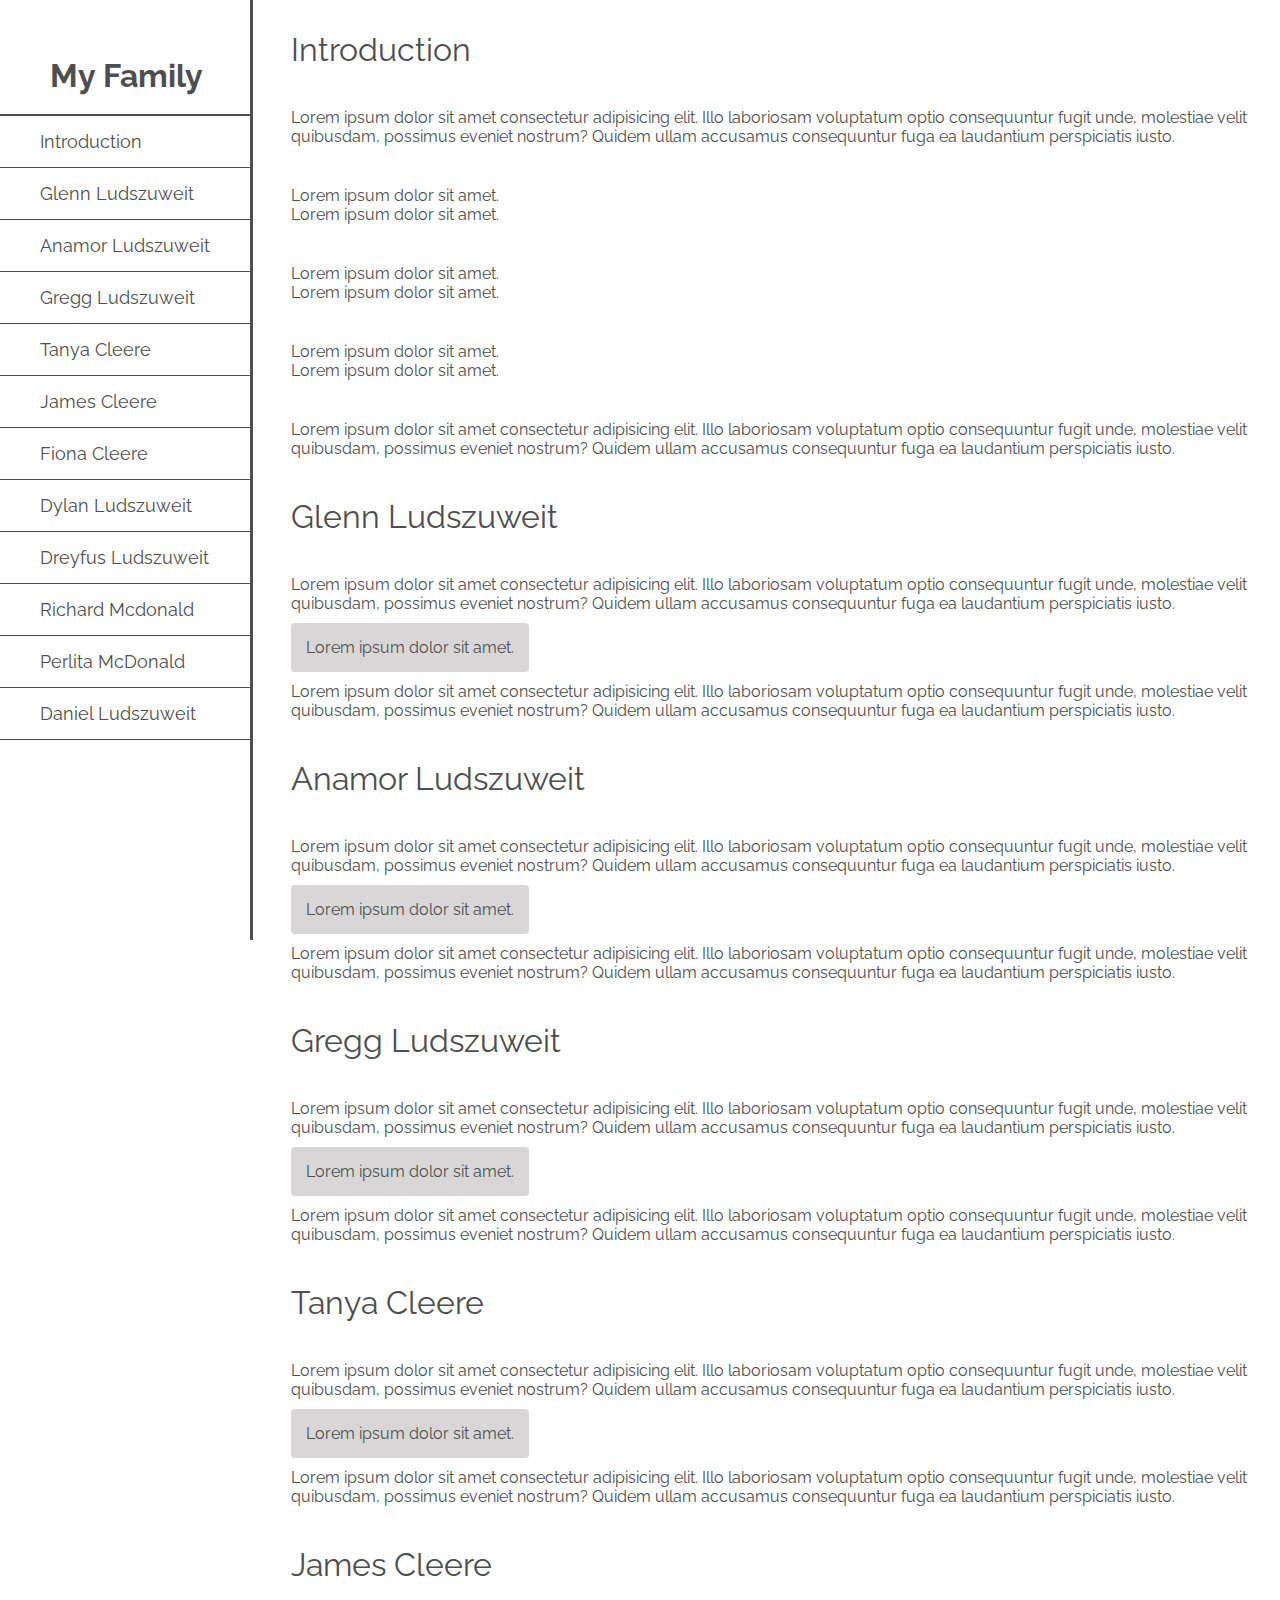
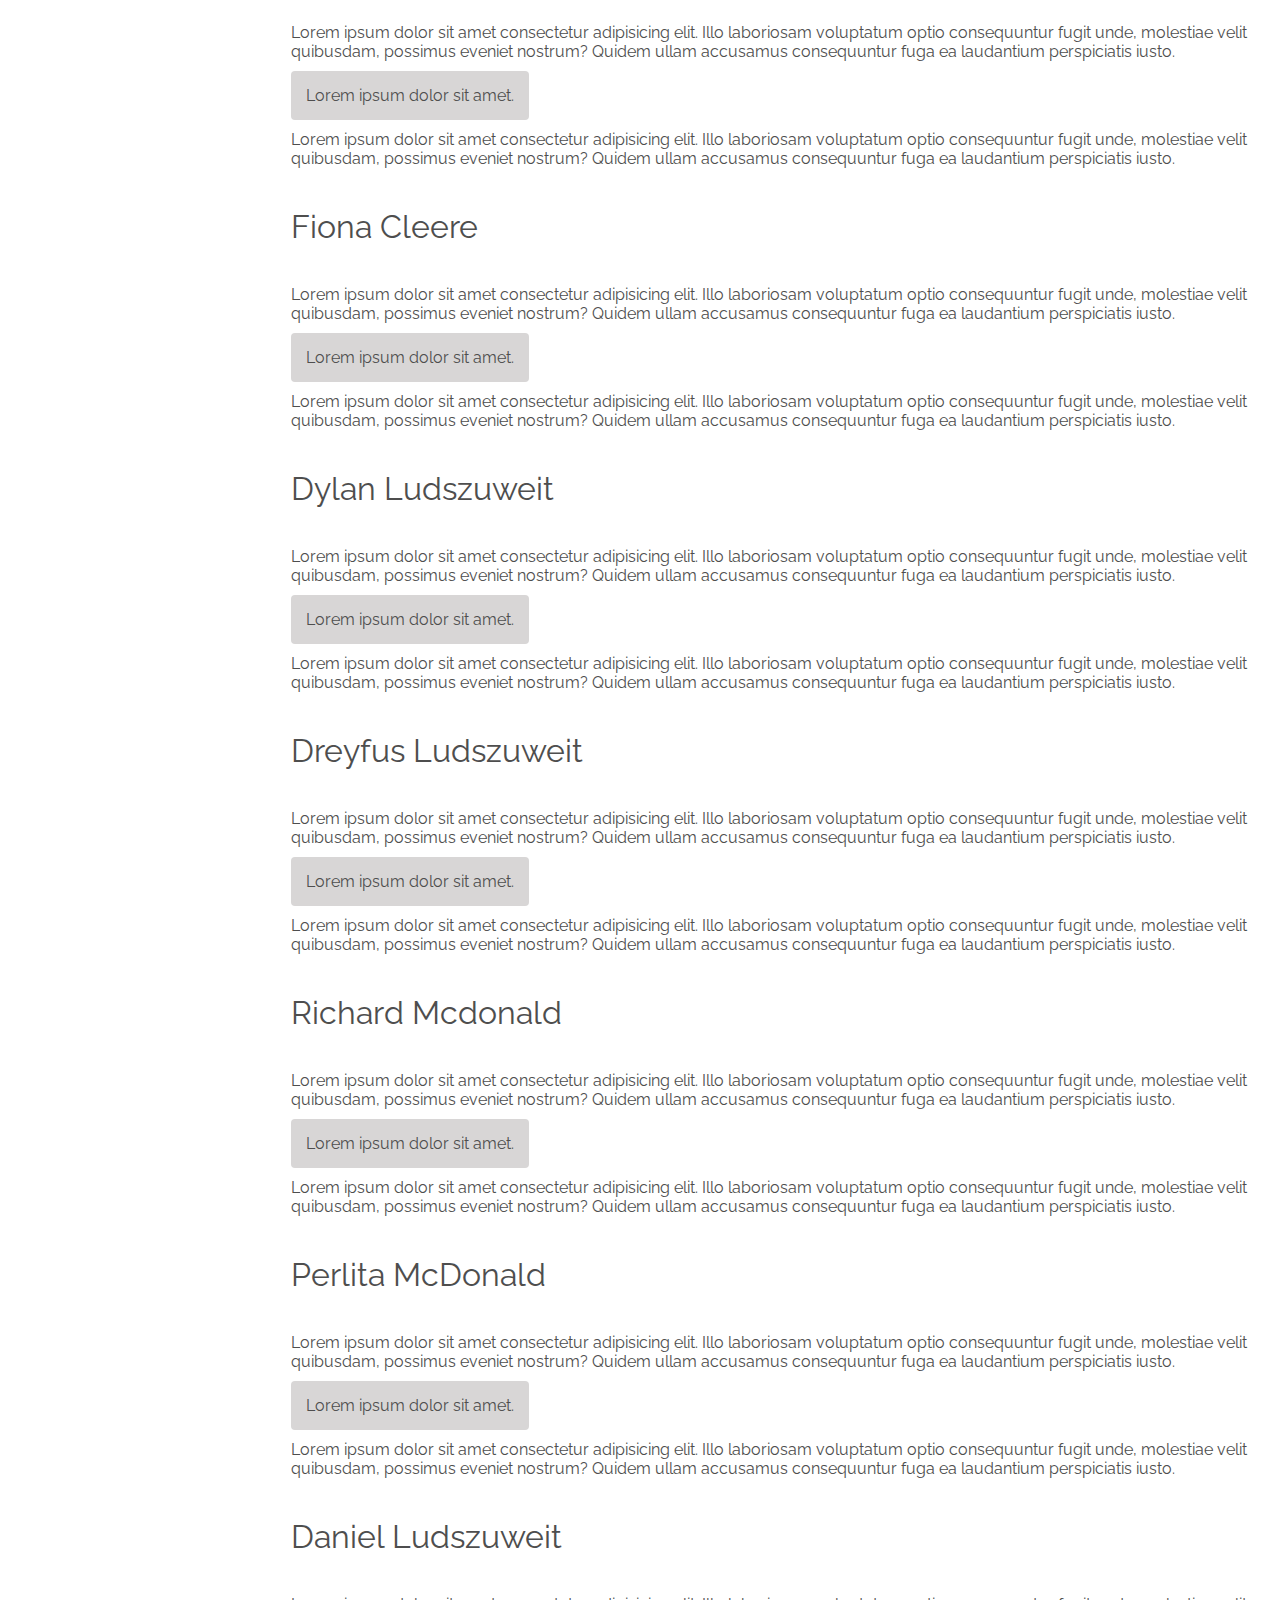
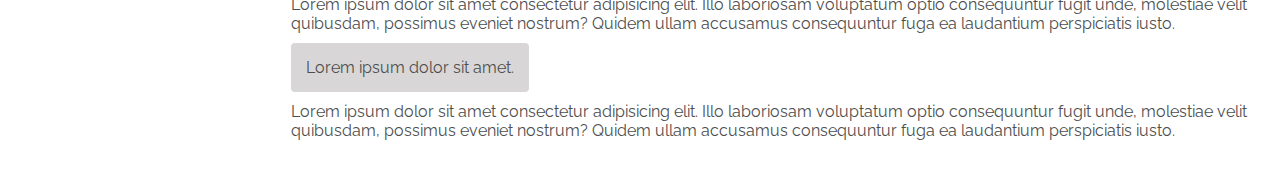
==== documentation.html @ 00db25ce "FCC responsive Web Design" ====
<!DOCTYPE html>
<html lang="en">
  <head>
    <meta charset="UTF-8" />
    <meta name="viewport" content="width=device-width, initial-scale=1.0" />
    <meta http-equiv="X-UA-Compatible" content="ie=edge" />
    <link rel="stylesheet" href="./css/document.css" />
    <link
      rel="stylesheet"
      href="https://use.fontawesome.com/releases/v5.8.1/css/all.css"
      integrity="sha384-50oBUHEmvpQ+1lW4y57PTFmhCaXp0ML5d60M1M7uH2+nqUivzIebhndOJK28anvf"
      crossorigin="anonymous"
    />
    <title>Technical Documentation</title>
  </head>

  <body>
    <nav id="navbar">
      <header>
        <img src="https://via.placeholder.com/150" alt="" />
        <p>My Family</p>
      </header>
      <div class="main-menu">
        <a href="#Introduction" class="nav-link">Introduction</a>
        <a href="#Glenn_Ludszuweit" class="nav-link">Glenn Ludszuweit</a>
        <a href="#Anamor_Ludszuweit" class="nav-link">Anamor Ludszuweit</a>
        <a href="#Gregg_Ludszuweit" class="nav-link">Gregg Ludszuweit</a>
        <a href="#Tanya_Cleere" class="nav-link">Tanya Cleere</a>
        <a href="#James_Cleere" class="nav-link">James Cleere</a>
        <a href="#Fiona_Cleere" class="nav-link">Fiona Cleere</a>
        <a href="#Dylan_Ludszuweit" class="nav-link">Dylan Ludszuweit</a>
        <a href="#Dreyfus_Ludszuweit" class="nav-link">Dreyfus Ludszuweit</a>
        <a href="#Richard_Mcdonald" class="nav-link">Richard Mcdonald</a>
        <a href="#Perlita_McDonald" class="nav-link">Perlita McDonald</a>
        <a href="#Daniel_Ludszuweit" class="nav-link">Daniel Ludszuweit</a>
      </div>
    </nav>

    <main id="main-doc">
      <section class="main-section" id="Introduction">
        <header>Introduction</header>
        <p>
          Lorem ipsum dolor sit amet consectetur adipisicing elit. Illo
          laboriosam voluptatum optio consequuntur fugit unde, molestiae velit
          quibusdam, possimus eveniet nostrum? Quidem ullam accusamus
          consequuntur fuga ea laudantium perspiciatis iusto.
        </p>
        <ul>
          <li>Lorem ipsum dolor sit amet.</li>
          <li>Lorem ipsum dolor sit amet.</li>
        </ul>
        <ul>
          <li>Lorem ipsum dolor sit amet.</li>
          <li>Lorem ipsum dolor sit amet.</li>
        </ul>
        <ul>
          <li>Lorem ipsum dolor sit amet.</li>
          <li>Lorem ipsum dolor sit amet.</li>
        </ul>
        <p>
          Lorem ipsum dolor sit amet consectetur adipisicing elit. Illo
          laboriosam voluptatum optio consequuntur fugit unde, molestiae velit
          quibusdam, possimus eveniet nostrum? Quidem ullam accusamus
          consequuntur fuga ea laudantium perspiciatis iusto.
        </p>
      </section>

      <section class="main-section" id="Glenn_Ludszuweit">
        <header>Glenn Ludszuweit</header>
        <p>
          Lorem ipsum dolor sit amet consectetur adipisicing elit. Illo
          laboriosam voluptatum optio consequuntur fugit unde, molestiae velit
          quibusdam, possimus eveniet nostrum? Quidem ullam accusamus
          consequuntur fuga ea laudantium perspiciatis iusto.
        </p>
        <code>Lorem ipsum dolor sit amet.</code>
        <p>
          Lorem ipsum dolor sit amet consectetur adipisicing elit. Illo
          laboriosam voluptatum optio consequuntur fugit unde, molestiae velit
          quibusdam, possimus eveniet nostrum? Quidem ullam accusamus
          consequuntur fuga ea laudantium perspiciatis iusto.
        </p>
      </section>

      <section class="main-section" id="Anamor_Ludszuweit">
        <header>Anamor Ludszuweit</header>
        <p>
          Lorem ipsum dolor sit amet consectetur adipisicing elit. Illo
          laboriosam voluptatum optio consequuntur fugit unde, molestiae velit
          quibusdam, possimus eveniet nostrum? Quidem ullam accusamus
          consequuntur fuga ea laudantium perspiciatis iusto.
        </p>
        <code>Lorem ipsum dolor sit amet.</code>
        <p>
          Lorem ipsum dolor sit amet consectetur adipisicing elit. Illo
          laboriosam voluptatum optio consequuntur fugit unde, molestiae velit
          quibusdam, possimus eveniet nostrum? Quidem ullam accusamus
          consequuntur fuga ea laudantium perspiciatis iusto.
        </p>
      </section>

      <section class="main-section" id="Gregg_Ludszuweit">
        <header>Gregg Ludszuweit</header>
        <p>
          Lorem ipsum dolor sit amet consectetur adipisicing elit. Illo
          laboriosam voluptatum optio consequuntur fugit unde, molestiae velit
          quibusdam, possimus eveniet nostrum? Quidem ullam accusamus
          consequuntur fuga ea laudantium perspiciatis iusto.
        </p>
        <code>Lorem ipsum dolor sit amet.</code>
        <p>
          Lorem ipsum dolor sit amet consectetur adipisicing elit. Illo
          laboriosam voluptatum optio consequuntur fugit unde, molestiae velit
          quibusdam, possimus eveniet nostrum? Quidem ullam accusamus
          consequuntur fuga ea laudantium perspiciatis iusto.
        </p>
      </section>

      <section class="main-section" id="Tanya_Cleere">
        <header>Tanya Cleere</header>
        <p>
          Lorem ipsum dolor sit amet consectetur adipisicing elit. Illo
          laboriosam voluptatum optio consequuntur fugit unde, molestiae velit
          quibusdam, possimus eveniet nostrum? Quidem ullam accusamus
          consequuntur fuga ea laudantium perspiciatis iusto.
        </p>
        <code>Lorem ipsum dolor sit amet.</code>
        <p>
          Lorem ipsum dolor sit amet consectetur adipisicing elit. Illo
          laboriosam voluptatum optio consequuntur fugit unde, molestiae velit
          quibusdam, possimus eveniet nostrum? Quidem ullam accusamus
          consequuntur fuga ea laudantium perspiciatis iusto.
        </p>
      </section>

      <section class="main-section" id="James_Cleere">
        <header>James Cleere</header>
        <p>
          Lorem ipsum dolor sit amet consectetur adipisicing elit. Illo
          laboriosam voluptatum optio consequuntur fugit unde, molestiae velit
          quibusdam, possimus eveniet nostrum? Quidem ullam accusamus
          consequuntur fuga ea laudantium perspiciatis iusto.
        </p>
        <code>Lorem ipsum dolor sit amet.</code>
        <p>
          Lorem ipsum dolor sit amet consectetur adipisicing elit. Illo
          laboriosam voluptatum optio consequuntur fugit unde, molestiae velit
          quibusdam, possimus eveniet nostrum? Quidem ullam accusamus
          consequuntur fuga ea laudantium perspiciatis iusto.
        </p>
      </section>

      <section class="main-section" id="Fiona_Cleere">
        <header>Fiona Cleere</header>
        <p>
          Lorem ipsum dolor sit amet consectetur adipisicing elit. Illo
          laboriosam voluptatum optio consequuntur fugit unde, molestiae velit
          quibusdam, possimus eveniet nostrum? Quidem ullam accusamus
          consequuntur fuga ea laudantium perspiciatis iusto.
        </p>
        <code>Lorem ipsum dolor sit amet.</code>
        <p>
          Lorem ipsum dolor sit amet consectetur adipisicing elit. Illo
          laboriosam voluptatum optio consequuntur fugit unde, molestiae velit
          quibusdam, possimus eveniet nostrum? Quidem ullam accusamus
          consequuntur fuga ea laudantium perspiciatis iusto.
        </p>
      </section>

      <section class="main-section" id="Dylan_Ludszuweit">
        <header>Dylan Ludszuweit</header>
        <p>
          Lorem ipsum dolor sit amet consectetur adipisicing elit. Illo
          laboriosam voluptatum optio consequuntur fugit unde, molestiae velit
          quibusdam, possimus eveniet nostrum? Quidem ullam accusamus
          consequuntur fuga ea laudantium perspiciatis iusto.
        </p>
        <code>Lorem ipsum dolor sit amet.</code>
        <p>
          Lorem ipsum dolor sit amet consectetur adipisicing elit. Illo
          laboriosam voluptatum optio consequuntur fugit unde, molestiae velit
          quibusdam, possimus eveniet nostrum? Quidem ullam accusamus
          consequuntur fuga ea laudantium perspiciatis iusto.
        </p>
      </section>

      <section class="main-section" id="Dreyfus_Ludszuweit">
        <header>Dreyfus Ludszuweit</header>
        <p>
          Lorem ipsum dolor sit amet consectetur adipisicing elit. Illo
          laboriosam voluptatum optio consequuntur fugit unde, molestiae velit
          quibusdam, possimus eveniet nostrum? Quidem ullam accusamus
          consequuntur fuga ea laudantium perspiciatis iusto.
        </p>
        <code>Lorem ipsum dolor sit amet.</code>
        <p>
          Lorem ipsum dolor sit amet consectetur adipisicing elit. Illo
          laboriosam voluptatum optio consequuntur fugit unde, molestiae velit
          quibusdam, possimus eveniet nostrum? Quidem ullam accusamus
          consequuntur fuga ea laudantium perspiciatis iusto.
        </p>
      </section>

      <section class="main-section" id="Richard_Mcdonald">
        <header>Richard Mcdonald</header>
        <p>
          Lorem ipsum dolor sit amet consectetur adipisicing elit. Illo
          laboriosam voluptatum optio consequuntur fugit unde, molestiae velit
          quibusdam, possimus eveniet nostrum? Quidem ullam accusamus
          consequuntur fuga ea laudantium perspiciatis iusto.
        </p>
        <code>Lorem ipsum dolor sit amet.</code>
        <p>
          Lorem ipsum dolor sit amet consectetur adipisicing elit. Illo
          laboriosam voluptatum optio consequuntur fugit unde, molestiae velit
          quibusdam, possimus eveniet nostrum? Quidem ullam accusamus
          consequuntur fuga ea laudantium perspiciatis iusto.
        </p>
      </section>

      <section class="main-section" id="Perlita_McDonald">
        <header>Perlita McDonald</header>
        <p>
          Lorem ipsum dolor sit amet consectetur adipisicing elit. Illo
          laboriosam voluptatum optio consequuntur fugit unde, molestiae velit
          quibusdam, possimus eveniet nostrum? Quidem ullam accusamus
          consequuntur fuga ea laudantium perspiciatis iusto.
        </p>
        <code>Lorem ipsum dolor sit amet.</code>
        <p>
          Lorem ipsum dolor sit amet consectetur adipisicing elit. Illo
          laboriosam voluptatum optio consequuntur fugit unde, molestiae velit
          quibusdam, possimus eveniet nostrum? Quidem ullam accusamus
          consequuntur fuga ea laudantium perspiciatis iusto.
        </p>
      </section>

      <section class="main-section" id="Daniel_Ludszuweit">
        <header>Daniel Ludszuweit</header>
        <p>
          Lorem ipsum dolor sit amet consectetur adipisicing elit. Illo
          laboriosam voluptatum optio consequuntur fugit unde, molestiae velit
          quibusdam, possimus eveniet nostrum? Quidem ullam accusamus
          consequuntur fuga ea laudantium perspiciatis iusto.
        </p>
        <code>Lorem ipsum dolor sit amet.</code>
        <p>
          Lorem ipsum dolor sit amet consectetur adipisicing elit. Illo
          laboriosam voluptatum optio consequuntur fugit unde, molestiae velit
          quibusdam, possimus eveniet nostrum? Quidem ullam accusamus
          consequuntur fuga ea laudantium perspiciatis iusto.
        </p>
      </section>
    </main>
    <script src="https://cdn.freecodecamp.org/testable-projects-fcc/v1/bundle.js"></script>
  </body>
</html>
---- css/document.css ----
@import url("https://fonts.googleapis.com/css?family=Raleway:400,600,700,700i,900");

* {
  margin: 0;
  padding: 0;
  font-family: Raleway, sans-serif;
  color: rgb(78, 78, 78);
}

/*************************Side Navigation**************************/
nav {
  height: 100%;
  width: 250px;
  position: fixed;
  z-index: 1;
  top: 0;
  left: 0;
  background-color: #ffffff;
  overflow-x: hidden;
  padding: 20px 0px;
  border-right: 3px solid rgb(78, 78, 78);
  margin: 0;
}

nav header {
  display: block;
  font-size: 32px;
  padding: 0px 50px 20px;
  border-bottom: 2px solid rgb(78, 78, 78);
  width: 250px;
  text-align: left;
  font-weight: bold;
}

nav header img {
  border: 0;
  border-radius: 50%;
}

nav .nav-link {
  text-align: left;
  font-size: 18px;
  width: 250px;
  display: block;
  padding: 15px 40px;
  margin: 0;
  border-bottom: 1px solid rgb(78, 78, 78);
}

nav .nav-link:hover {
  color: rgb(12, 12, 12);
  font-size: 20px;
}

nav a {
  text-decoration: none;
}

/*************************Main Content**************************/
main {
  padding: 16px;
  margin-left: 260px;
}

main ul {
  list-style: none;
}

main header {
  font-size: 32px;
  padding: 15px;
}

main p,
code,
ul {
  padding: 15px;
  margin: 10px 0;
}

main code {
  height: 20px;
  width: 100%;
  margin: 15px;
  border: 0px;
  border-radius: 4px;
  background: #d8d6d6;
}

/*************************Media Query**************************/
@media (max-width: 500px) {
  nav {
    display: none;
  }

  main {
    margin: 0;
  }
}
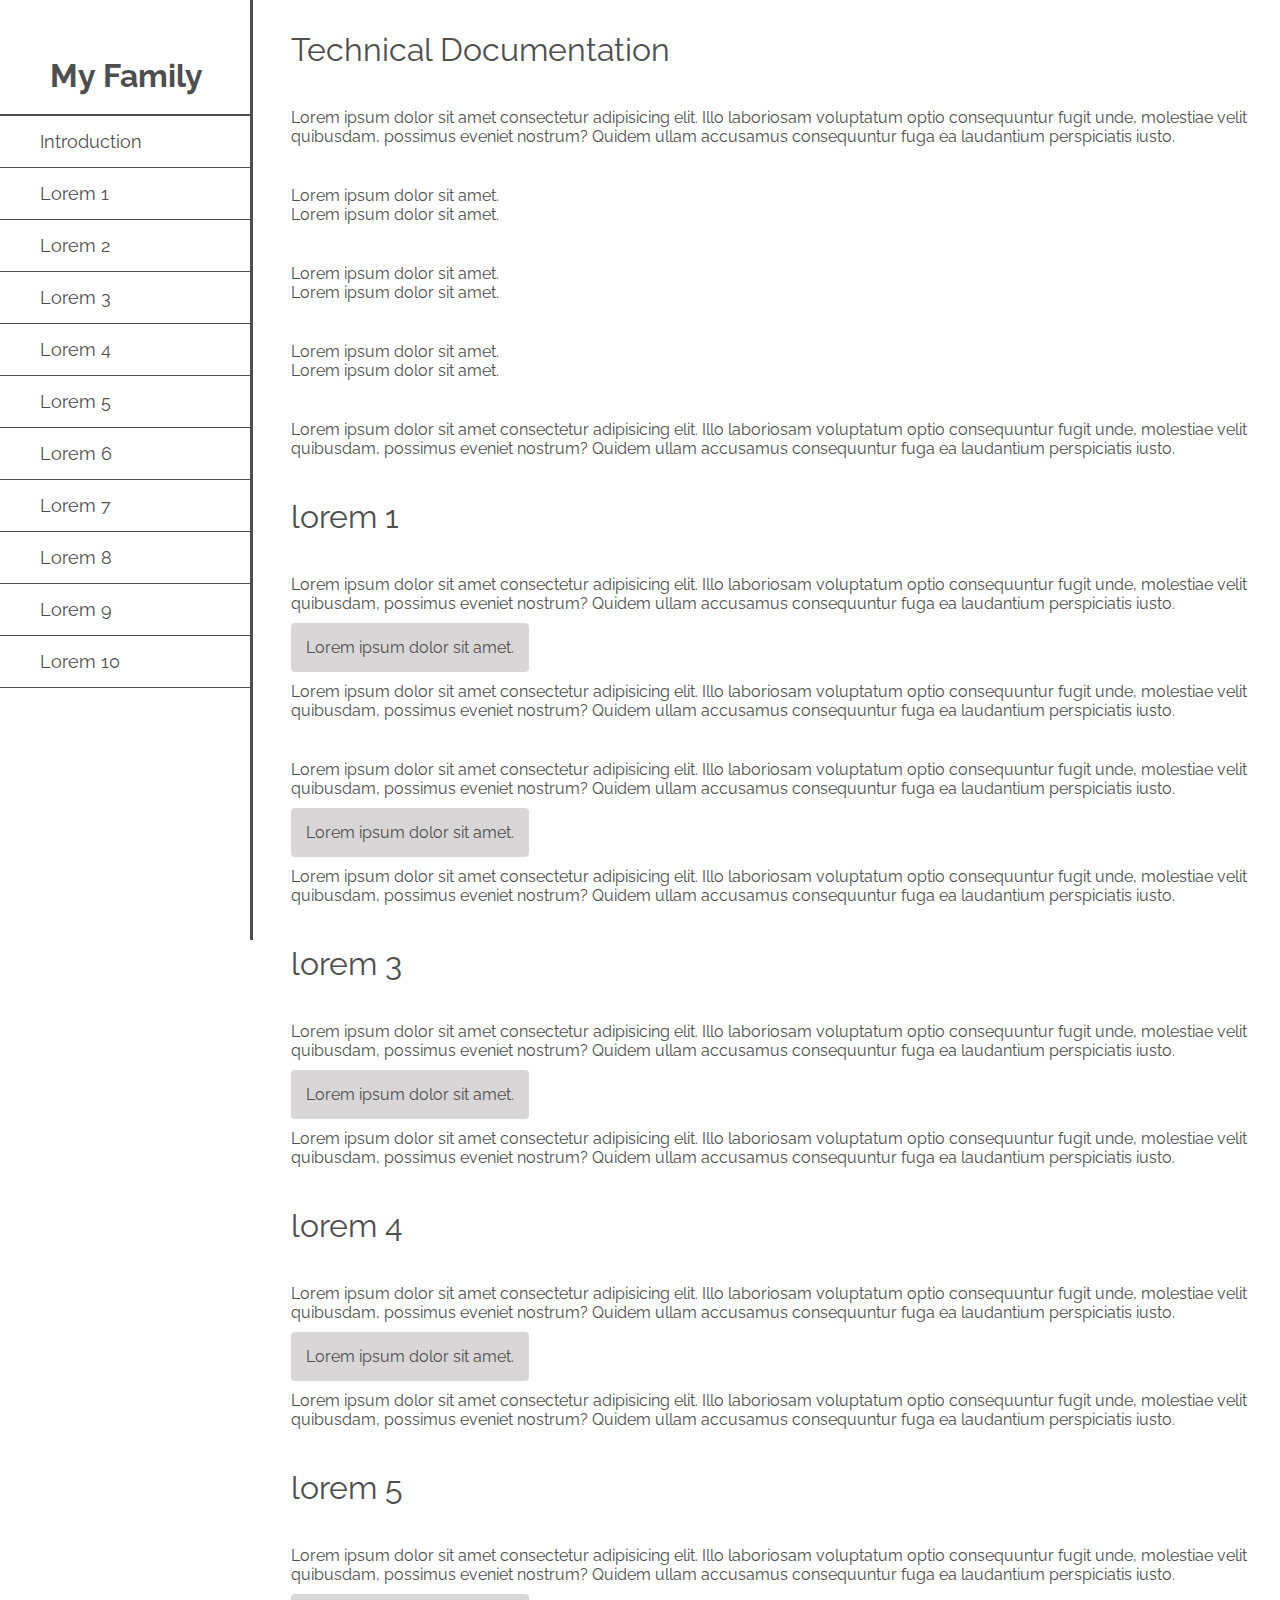
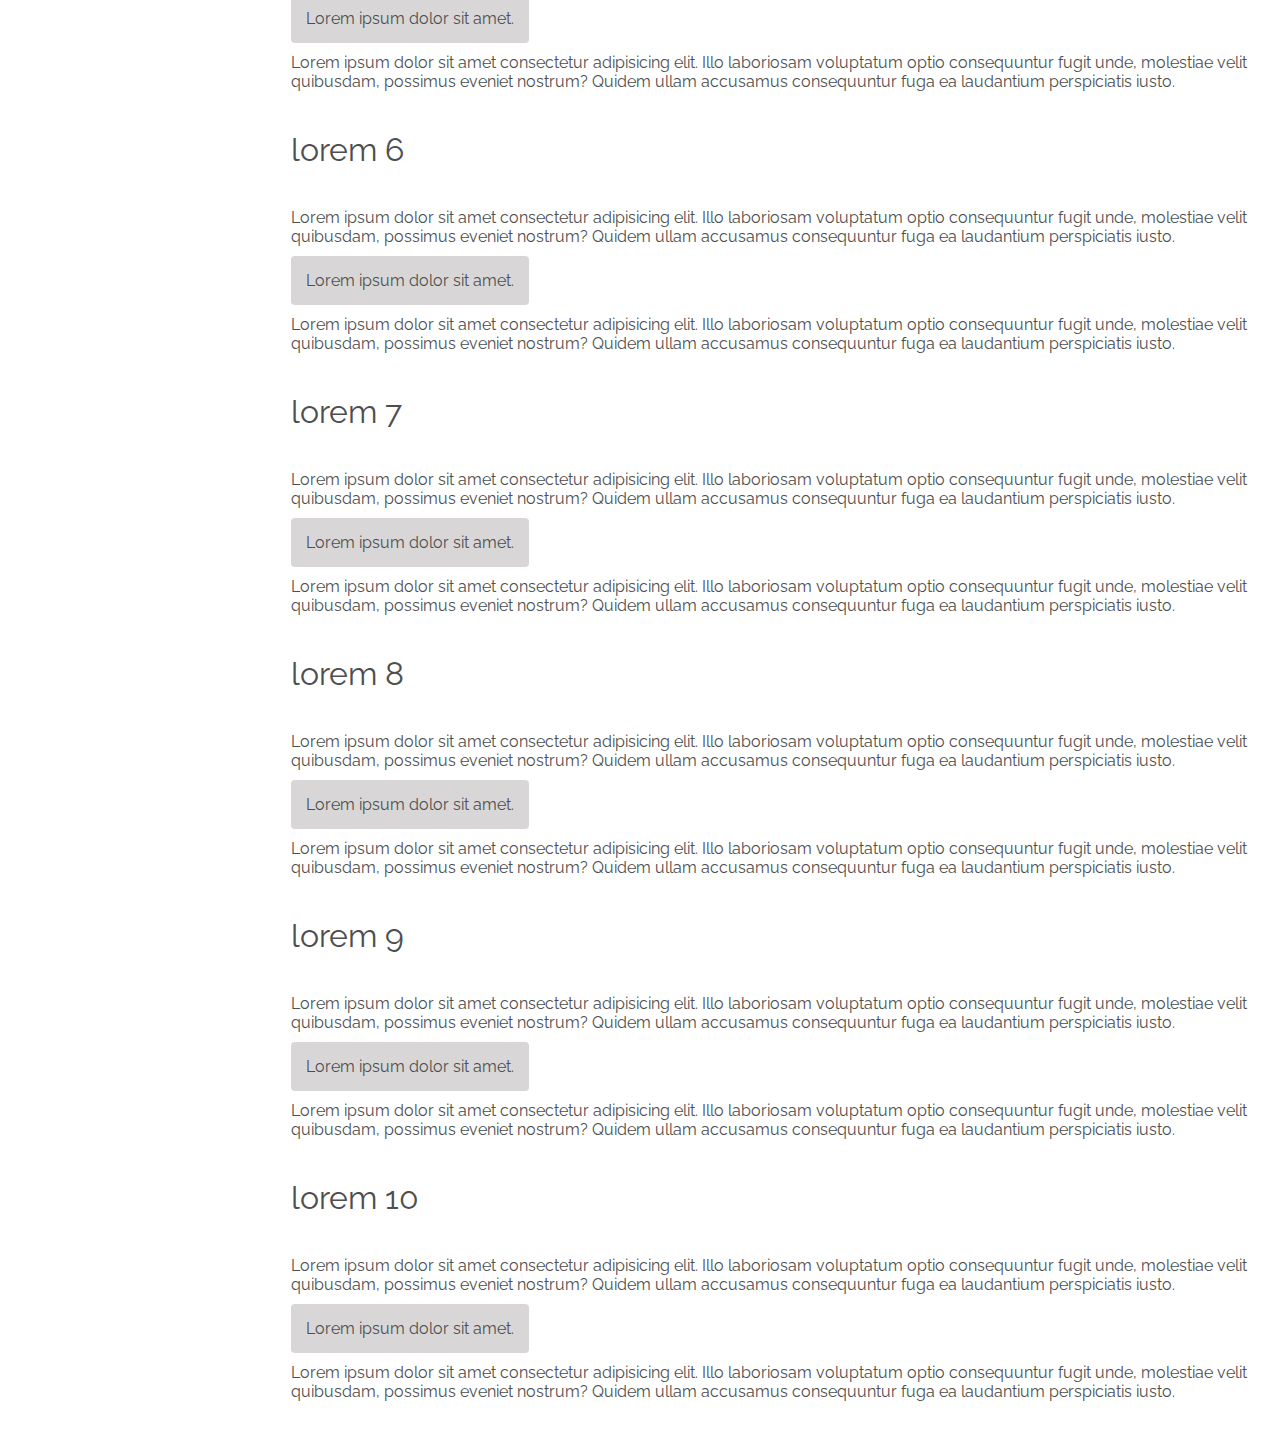
==== commit f37e1490: "change topic" ====
--- a/documentation.html
+++ b/documentation.html
@@ -22,23 +22,22 @@
       </header>
       <div class="main-menu">
         <a href="#Introduction" class="nav-link">Introduction</a>
-        <a href="#Glenn_Ludszuweit" class="nav-link">Glenn Ludszuweit</a>
-        <a href="#Anamor_Ludszuweit" class="nav-link">Anamor Ludszuweit</a>
-        <a href="#Gregg_Ludszuweit" class="nav-link">Gregg Ludszuweit</a>
-        <a href="#Tanya_Cleere" class="nav-link">Tanya Cleere</a>
-        <a href="#James_Cleere" class="nav-link">James Cleere</a>
-        <a href="#Fiona_Cleere" class="nav-link">Fiona Cleere</a>
-        <a href="#Dylan_Ludszuweit" class="nav-link">Dylan Ludszuweit</a>
-        <a href="#Dreyfus_Ludszuweit" class="nav-link">Dreyfus Ludszuweit</a>
-        <a href="#Richard_Mcdonald" class="nav-link">Richard Mcdonald</a>
-        <a href="#Perlita_McDonald" class="nav-link">Perlita McDonald</a>
-        <a href="#Daniel_Ludszuweit" class="nav-link">Daniel Ludszuweit</a>
+        <a href="#lorem_1" class="nav-link">Lorem 1</a>
+        <a href="#lorem_2" class="nav-link">Lorem 2</a>
+        <a href="#lorem_3" class="nav-link">Lorem 3</a>
+        <a href="#lorem_4" class="nav-link">Lorem 4</a>
+        <a href="#lorem_5" class="nav-link">Lorem 5</a>
+        <a href="#lorem_6" class="nav-link">Lorem 6</a>
+        <a href="#lorem_7" class="nav-link">Lorem 7</a>
+        <a href="#lorem_8" class="nav-link">Lorem 8</a>
+        <a href="#lorem_9" class="nav-link">Lorem 9</a>
+        <a href="#lorem_10" class="nav-link">Lorem 10</a>
       </div>
     </nav>
 
     <main id="main-doc">
       <section class="main-section" id="Introduction">
-        <header>Introduction</header>
+        <header>Technical Documentation</header>
         <p>
           Lorem ipsum dolor sit amet consectetur adipisicing elit. Illo
           laboriosam voluptatum optio consequuntur fugit unde, molestiae velit
@@ -65,178 +64,161 @@
         </p>
       </section>
 
-      <section class="main-section" id="Glenn_Ludszuweit">
-        <header>Glenn Ludszuweit</header>
-        <p>
-          Lorem ipsum dolor sit amet consectetur adipisicing elit. Illo
-          laboriosam voluptatum optio consequuntur fugit unde, molestiae velit
-          quibusdam, possimus eveniet nostrum? Quidem ullam accusamus
-          consequuntur fuga ea laudantium perspiciatis iusto.
-        </p>
-        <code>Lorem ipsum dolor sit amet.</code>
-        <p>
-          Lorem ipsum dolor sit amet consectetur adipisicing elit. Illo
-          laboriosam voluptatum optio consequuntur fugit unde, molestiae velit
-          quibusdam, possimus eveniet nostrum? Quidem ullam accusamus
-          consequuntur fuga ea laudantium perspiciatis iusto.
-        </p>
-      </section>
-
-      <section class="main-section" id="Anamor_Ludszuweit">
-        <header>Anamor Ludszuweit</header>
-        <p>
-          Lorem ipsum dolor sit amet consectetur adipisicing elit. Illo
-          laboriosam voluptatum optio consequuntur fugit unde, molestiae velit
-          quibusdam, possimus eveniet nostrum? Quidem ullam accusamus
-          consequuntur fuga ea laudantium perspiciatis iusto.
-        </p>
-        <code>Lorem ipsum dolor sit amet.</code>
-        <p>
-          Lorem ipsum dolor sit amet consectetur adipisicing elit. Illo
-          laboriosam voluptatum optio consequuntur fugit unde, molestiae velit
-          quibusdam, possimus eveniet nostrum? Quidem ullam accusamus
-          consequuntur fuga ea laudantium perspiciatis iusto.
-        </p>
-      </section>
-
-      <section class="main-section" id="Gregg_Ludszuweit">
-        <header>Gregg Ludszuweit</header>
-        <p>
-          Lorem ipsum dolor sit amet consectetur adipisicing elit. Illo
-          laboriosam voluptatum optio consequuntur fugit unde, molestiae velit
-          quibusdam, possimus eveniet nostrum? Quidem ullam accusamus
-          consequuntur fuga ea laudantium perspiciatis iusto.
-        </p>
-        <code>Lorem ipsum dolor sit amet.</code>
-        <p>
-          Lorem ipsum dolor sit amet consectetur adipisicing elit. Illo
-          laboriosam voluptatum optio consequuntur fugit unde, molestiae velit
-          quibusdam, possimus eveniet nostrum? Quidem ullam accusamus
-          consequuntur fuga ea laudantium perspiciatis iusto.
-        </p>
-      </section>
-
-      <section class="main-section" id="Tanya_Cleere">
-        <header>Tanya Cleere</header>
-        <p>
-          Lorem ipsum dolor sit amet consectetur adipisicing elit. Illo
-          laboriosam voluptatum optio consequuntur fugit unde, molestiae velit
-          quibusdam, possimus eveniet nostrum? Quidem ullam accusamus
-          consequuntur fuga ea laudantium perspiciatis iusto.
-        </p>
-        <code>Lorem ipsum dolor sit amet.</code>
-        <p>
-          Lorem ipsum dolor sit amet consectetur adipisicing elit. Illo
-          laboriosam voluptatum optio consequuntur fugit unde, molestiae velit
-          quibusdam, possimus eveniet nostrum? Quidem ullam accusamus
-          consequuntur fuga ea laudantium perspiciatis iusto.
-        </p>
-      </section>
-
-      <section class="main-section" id="James_Cleere">
-        <header>James Cleere</header>
-        <p>
-          Lorem ipsum dolor sit amet consectetur adipisicing elit. Illo
-          laboriosam voluptatum optio consequuntur fugit unde, molestiae velit
-          quibusdam, possimus eveniet nostrum? Quidem ullam accusamus
-          consequuntur fuga ea laudantium perspiciatis iusto.
-        </p>
-        <code>Lorem ipsum dolor sit amet.</code>
-        <p>
-          Lorem ipsum dolor sit amet consectetur adipisicing elit. Illo
-          laboriosam voluptatum optio consequuntur fugit unde, molestiae velit
-          quibusdam, possimus eveniet nostrum? Quidem ullam accusamus
-          consequuntur fuga ea laudantium perspiciatis iusto.
-        </p>
-      </section>
-
-      <section class="main-section" id="Fiona_Cleere">
-        <header>Fiona Cleere</header>
-        <p>
-          Lorem ipsum dolor sit amet consectetur adipisicing elit. Illo
-          laboriosam voluptatum optio consequuntur fugit unde, molestiae velit
-          quibusdam, possimus eveniet nostrum? Quidem ullam accusamus
-          consequuntur fuga ea laudantium perspiciatis iusto.
-        </p>
-        <code>Lorem ipsum dolor sit amet.</code>
-        <p>
-          Lorem ipsum dolor sit amet consectetur adipisicing elit. Illo
-          laboriosam voluptatum optio consequuntur fugit unde, molestiae velit
-          quibusdam, possimus eveniet nostrum? Quidem ullam accusamus
-          consequuntur fuga ea laudantium perspiciatis iusto.
-        </p>
-      </section>
-
-      <section class="main-section" id="Dylan_Ludszuweit">
-        <header>Dylan Ludszuweit</header>
-        <p>
-          Lorem ipsum dolor sit amet consectetur adipisicing elit. Illo
-          laboriosam voluptatum optio consequuntur fugit unde, molestiae velit
-          quibusdam, possimus eveniet nostrum? Quidem ullam accusamus
-          consequuntur fuga ea laudantium perspiciatis iusto.
-        </p>
-        <code>Lorem ipsum dolor sit amet.</code>
-        <p>
-          Lorem ipsum dolor sit amet consectetur adipisicing elit. Illo
-          laboriosam voluptatum optio consequuntur fugit unde, molestiae velit
-          quibusdam, possimus eveniet nostrum? Quidem ullam accusamus
-          consequuntur fuga ea laudantium perspiciatis iusto.
-        </p>
-      </section>
-
-      <section class="main-section" id="Dreyfus_Ludszuweit">
-        <header>Dreyfus Ludszuweit</header>
-        <p>
-          Lorem ipsum dolor sit amet consectetur adipisicing elit. Illo
-          laboriosam voluptatum optio consequuntur fugit unde, molestiae velit
-          quibusdam, possimus eveniet nostrum? Quidem ullam accusamus
-          consequuntur fuga ea laudantium perspiciatis iusto.
-        </p>
-        <code>Lorem ipsum dolor sit amet.</code>
-        <p>
-          Lorem ipsum dolor sit amet consectetur adipisicing elit. Illo
-          laboriosam voluptatum optio consequuntur fugit unde, molestiae velit
-          quibusdam, possimus eveniet nostrum? Quidem ullam accusamus
-          consequuntur fuga ea laudantium perspiciatis iusto.
-        </p>
-      </section>
-
-      <section class="main-section" id="Richard_Mcdonald">
-        <header>Richard Mcdonald</header>
-        <p>
-          Lorem ipsum dolor sit amet consectetur adipisicing elit. Illo
-          laboriosam voluptatum optio consequuntur fugit unde, molestiae velit
-          quibusdam, possimus eveniet nostrum? Quidem ullam accusamus
-          consequuntur fuga ea laudantium perspiciatis iusto.
-        </p>
-        <code>Lorem ipsum dolor sit amet.</code>
-        <p>
-          Lorem ipsum dolor sit amet consectetur adipisicing elit. Illo
-          laboriosam voluptatum optio consequuntur fugit unde, molestiae velit
-          quibusdam, possimus eveniet nostrum? Quidem ullam accusamus
-          consequuntur fuga ea laudantium perspiciatis iusto.
-        </p>
-      </section>
-
-      <section class="main-section" id="Perlita_McDonald">
-        <header>Perlita McDonald</header>
-        <p>
-          Lorem ipsum dolor sit amet consectetur adipisicing elit. Illo
-          laboriosam voluptatum optio consequuntur fugit unde, molestiae velit
-          quibusdam, possimus eveniet nostrum? Quidem ullam accusamus
-          consequuntur fuga ea laudantium perspiciatis iusto.
-        </p>
-        <code>Lorem ipsum dolor sit amet.</code>
-        <p>
-          Lorem ipsum dolor sit amet consectetur adipisicing elit. Illo
-          laboriosam voluptatum optio consequuntur fugit unde, molestiae velit
-          quibusdam, possimus eveniet nostrum? Quidem ullam accusamus
-          consequuntur fuga ea laudantium perspiciatis iusto.
-        </p>
-      </section>
-
-      <section class="main-section" id="Daniel_Ludszuweit">
-        <header>Daniel Ludszuweit</header>
+      <section class="main-section" id="lorem_1">
+        <header>lorem 1</header>
+        <p>
+          Lorem ipsum dolor sit amet consectetur adipisicing elit. Illo
+          laboriosam voluptatum optio consequuntur fugit unde, molestiae velit
+          quibusdam, possimus eveniet nostrum? Quidem ullam accusamus
+          consequuntur fuga ea laudantium perspiciatis iusto.
+        </p>
+        <code>Lorem ipsum dolor sit amet.</code>
+        <p>
+          Lorem ipsum dolor sit amet consectetur adipisicing elit. Illo
+          laboriosam voluptatum optio consequuntur fugit unde, molestiae velit
+          quibusdam, possimus eveniet nostrum? Quidem ullam accusamus
+          consequuntur fuga ea laudantium perspiciatis iusto.
+        </p>
+      </section>
+
+      <section class="main-section" id="lorem_2">
+        <headerlorem 2</header>
+        <p>
+          Lorem ipsum dolor sit amet consectetur adipisicing elit. Illo
+          laboriosam voluptatum optio consequuntur fugit unde, molestiae velit
+          quibusdam, possimus eveniet nostrum? Quidem ullam accusamus
+          consequuntur fuga ea laudantium perspiciatis iusto.
+        </p>
+        <code>Lorem ipsum dolor sit amet.</code>
+        <p>
+          Lorem ipsum dolor sit amet consectetur adipisicing elit. Illo
+          laboriosam voluptatum optio consequuntur fugit unde, molestiae velit
+          quibusdam, possimus eveniet nostrum? Quidem ullam accusamus
+          consequuntur fuga ea laudantium perspiciatis iusto.
+        </p>
+      </section>
+
+      <section class="main-section" id="lorem_3">
+        <header>lorem 3</header>
+        <p>
+          Lorem ipsum dolor sit amet consectetur adipisicing elit. Illo
+          laboriosam voluptatum optio consequuntur fugit unde, molestiae velit
+          quibusdam, possimus eveniet nostrum? Quidem ullam accusamus
+          consequuntur fuga ea laudantium perspiciatis iusto.
+        </p>
+        <code>Lorem ipsum dolor sit amet.</code>
+        <p>
+          Lorem ipsum dolor sit amet consectetur adipisicing elit. Illo
+          laboriosam voluptatum optio consequuntur fugit unde, molestiae velit
+          quibusdam, possimus eveniet nostrum? Quidem ullam accusamus
+          consequuntur fuga ea laudantium perspiciatis iusto.
+        </p>
+      </section>
+
+      <section class="main-section" id="lorem_4">
+        <header>lorem 4</header>
+        <p>
+          Lorem ipsum dolor sit amet consectetur adipisicing elit. Illo
+          laboriosam voluptatum optio consequuntur fugit unde, molestiae velit
+          quibusdam, possimus eveniet nostrum? Quidem ullam accusamus
+          consequuntur fuga ea laudantium perspiciatis iusto.
+        </p>
+        <code>Lorem ipsum dolor sit amet.</code>
+        <p>
+          Lorem ipsum dolor sit amet consectetur adipisicing elit. Illo
+          laboriosam voluptatum optio consequuntur fugit unde, molestiae velit
+          quibusdam, possimus eveniet nostrum? Quidem ullam accusamus
+          consequuntur fuga ea laudantium perspiciatis iusto.
+        </p>
+      </section>
+
+      <section class="main-section" id="lorem_5">
+        <header>lorem 5</header>
+        <p>
+          Lorem ipsum dolor sit amet consectetur adipisicing elit. Illo
+          laboriosam voluptatum optio consequuntur fugit unde, molestiae velit
+          quibusdam, possimus eveniet nostrum? Quidem ullam accusamus
+          consequuntur fuga ea laudantium perspiciatis iusto.
+        </p>
+        <code>Lorem ipsum dolor sit amet.</code>
+        <p>
+          Lorem ipsum dolor sit amet consectetur adipisicing elit. Illo
+          laboriosam voluptatum optio consequuntur fugit unde, molestiae velit
+          quibusdam, possimus eveniet nostrum? Quidem ullam accusamus
+          consequuntur fuga ea laudantium perspiciatis iusto.
+        </p>
+      </section>
+
+      <section class="main-section" id="lorem_6">
+        <header>lorem 6</header>
+        <p>
+          Lorem ipsum dolor sit amet consectetur adipisicing elit. Illo
+          laboriosam voluptatum optio consequuntur fugit unde, molestiae velit
+          quibusdam, possimus eveniet nostrum? Quidem ullam accusamus
+          consequuntur fuga ea laudantium perspiciatis iusto.
+        </p>
+        <code>Lorem ipsum dolor sit amet.</code>
+        <p>
+          Lorem ipsum dolor sit amet consectetur adipisicing elit. Illo
+          laboriosam voluptatum optio consequuntur fugit unde, molestiae velit
+          quibusdam, possimus eveniet nostrum? Quidem ullam accusamus
+          consequuntur fuga ea laudantium perspiciatis iusto.
+        </p>
+      </section>
+
+      <section class="main-section" id="lorem_7">
+        <header>lorem 7</header>
+        <p>
+          Lorem ipsum dolor sit amet consectetur adipisicing elit. Illo
+          laboriosam voluptatum optio consequuntur fugit unde, molestiae velit
+          quibusdam, possimus eveniet nostrum? Quidem ullam accusamus
+          consequuntur fuga ea laudantium perspiciatis iusto.
+        </p>
+        <code>Lorem ipsum dolor sit amet.</code>
+        <p>
+          Lorem ipsum dolor sit amet consectetur adipisicing elit. Illo
+          laboriosam voluptatum optio consequuntur fugit unde, molestiae velit
+          quibusdam, possimus eveniet nostrum? Quidem ullam accusamus
+          consequuntur fuga ea laudantium perspiciatis iusto.
+        </p>
+      </section>
+
+      <section class="main-section" id="lorem_8">
+        <header>lorem 8</header>
+        <p>
+          Lorem ipsum dolor sit amet consectetur adipisicing elit. Illo
+          laboriosam voluptatum optio consequuntur fugit unde, molestiae velit
+          quibusdam, possimus eveniet nostrum? Quidem ullam accusamus
+          consequuntur fuga ea laudantium perspiciatis iusto.
+        </p>
+        <code>Lorem ipsum dolor sit amet.</code>
+        <p>
+          Lorem ipsum dolor sit amet consectetur adipisicing elit. Illo
+          laboriosam voluptatum optio consequuntur fugit unde, molestiae velit
+          quibusdam, possimus eveniet nostrum? Quidem ullam accusamus
+          consequuntur fuga ea laudantium perspiciatis iusto.
+        </p>
+      </section>
+
+      <section class="main-section" id="lorem_9">
+        <header>lorem 9</header>
+        <p>
+          Lorem ipsum dolor sit amet consectetur adipisicing elit. Illo
+          laboriosam voluptatum optio consequuntur fugit unde, molestiae velit
+          quibusdam, possimus eveniet nostrum? Quidem ullam accusamus
+          consequuntur fuga ea laudantium perspiciatis iusto.
+        </p>
+        <code>Lorem ipsum dolor sit amet.</code>
+        <p>
+          Lorem ipsum dolor sit amet consectetur adipisicing elit. Illo
+          laboriosam voluptatum optio consequuntur fugit unde, molestiae velit
+          quibusdam, possimus eveniet nostrum? Quidem ullam accusamus
+          consequuntur fuga ea laudantium perspiciatis iusto.
+        </p>
+      </section>
+
+      <section class="main-section" id="lorem_10">
+        <header>lorem 10</header>
         <p>
           Lorem ipsum dolor sit amet consectetur adipisicing elit. Illo
           laboriosam voluptatum optio consequuntur fugit unde, molestiae velit
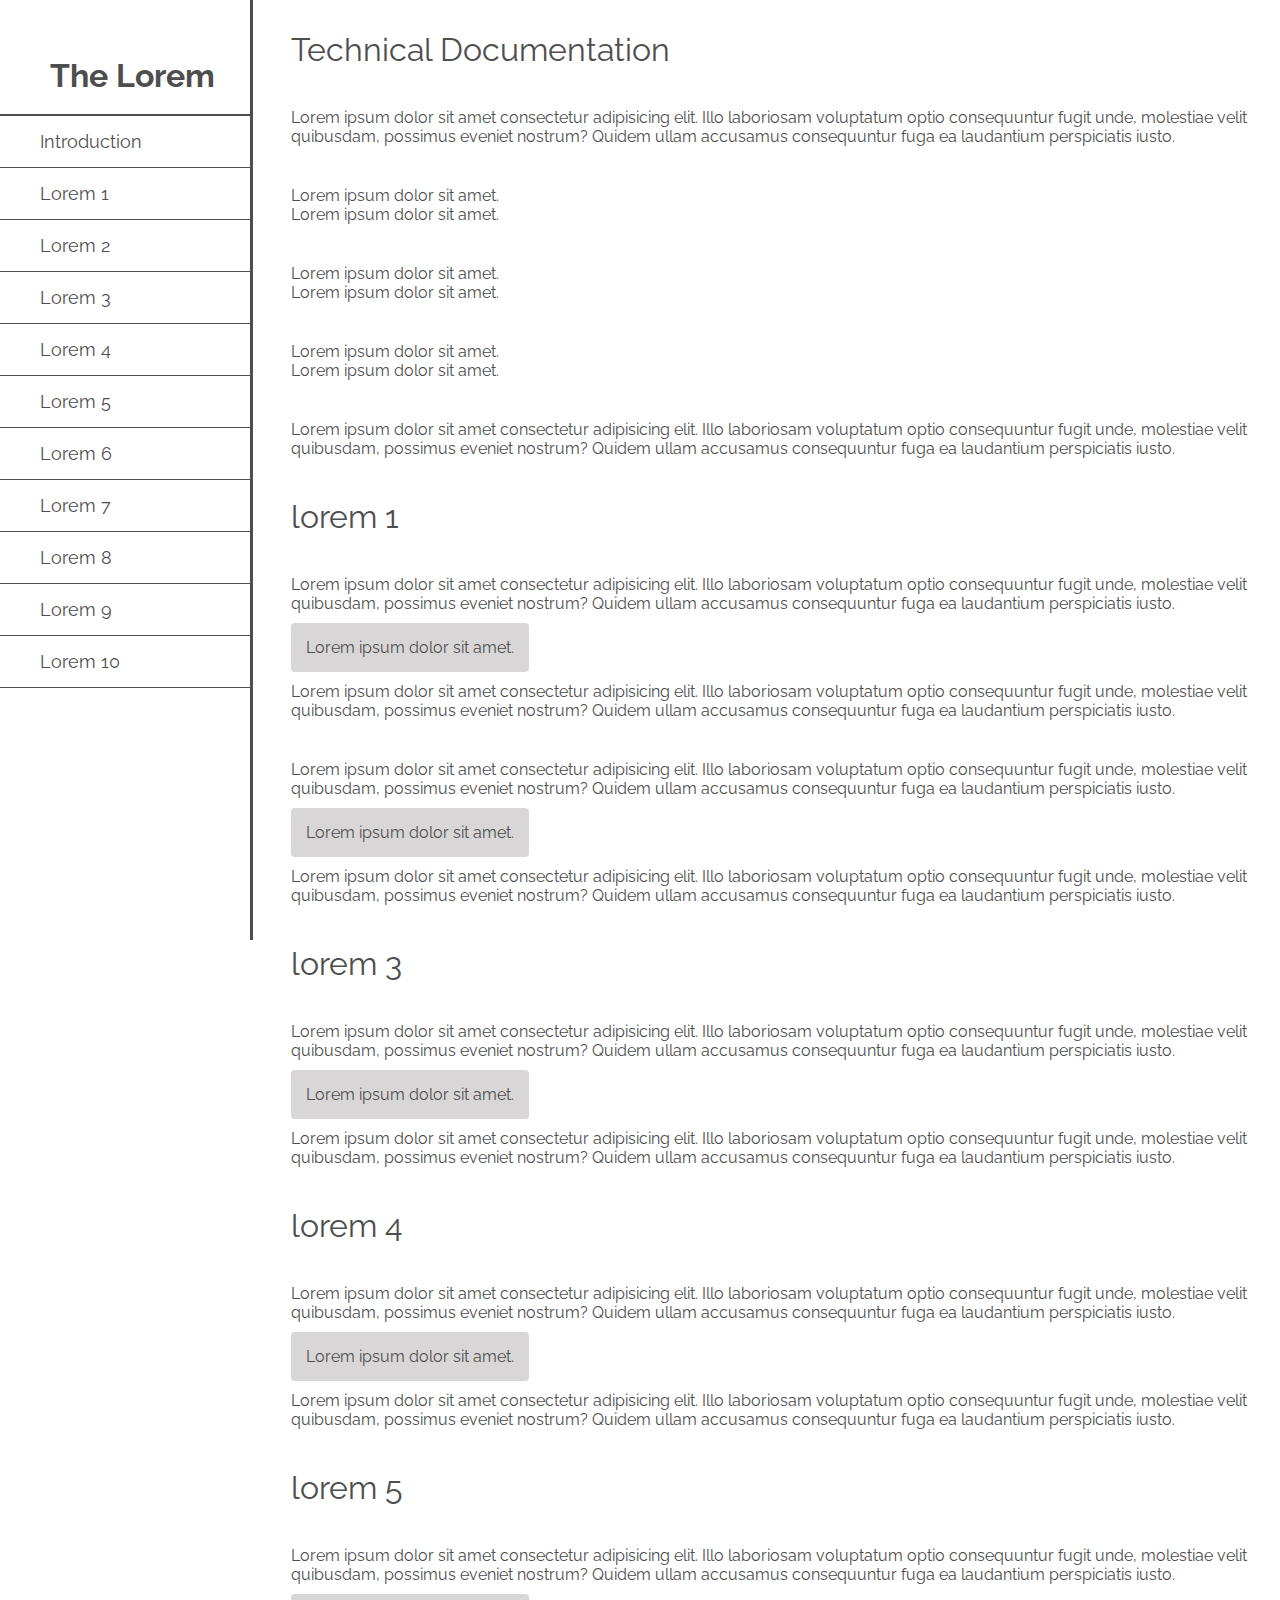
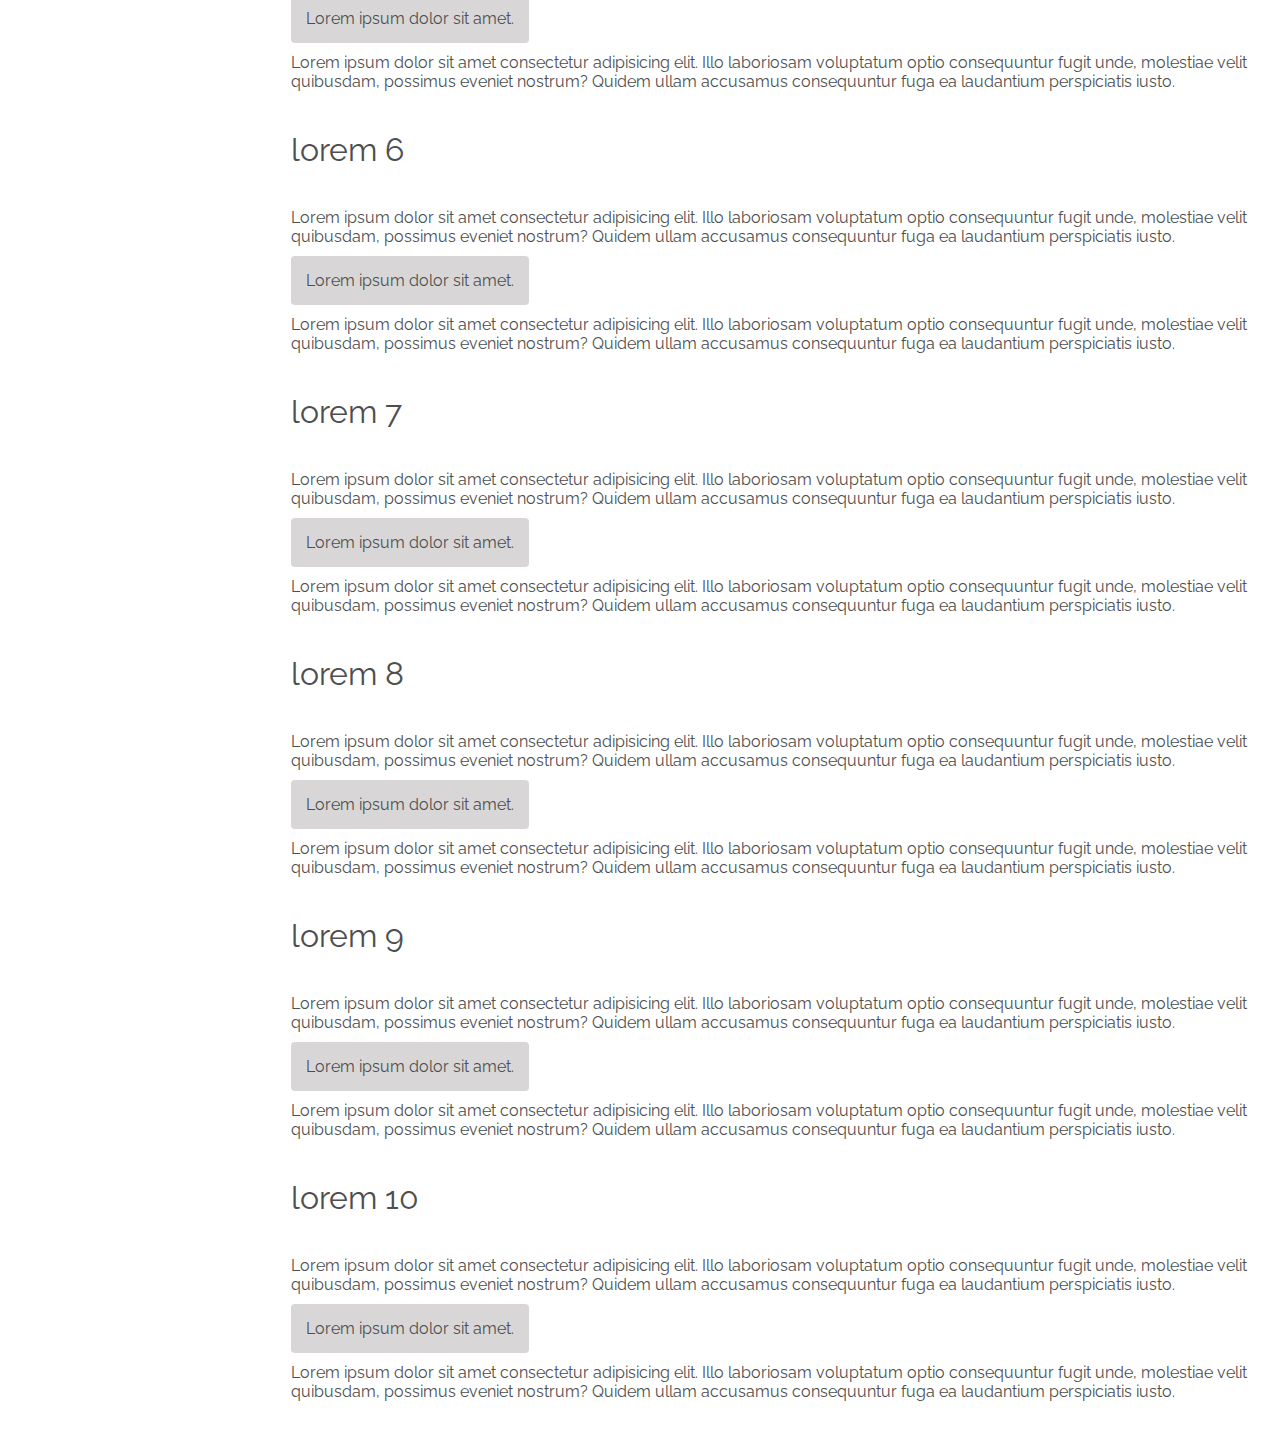
==== commit 8385a549: "update title" ====
--- a/documentation.html
+++ b/documentation.html
@@ -18,7 +18,7 @@
     <nav id="navbar">
       <header>
         <img src="https://via.placeholder.com/150" alt="" />
-        <p>My Family</p>
+        <p>The Lorem</p>
       </header>
       <div class="main-menu">
         <a href="#Introduction" class="nav-link">Introduction</a>
